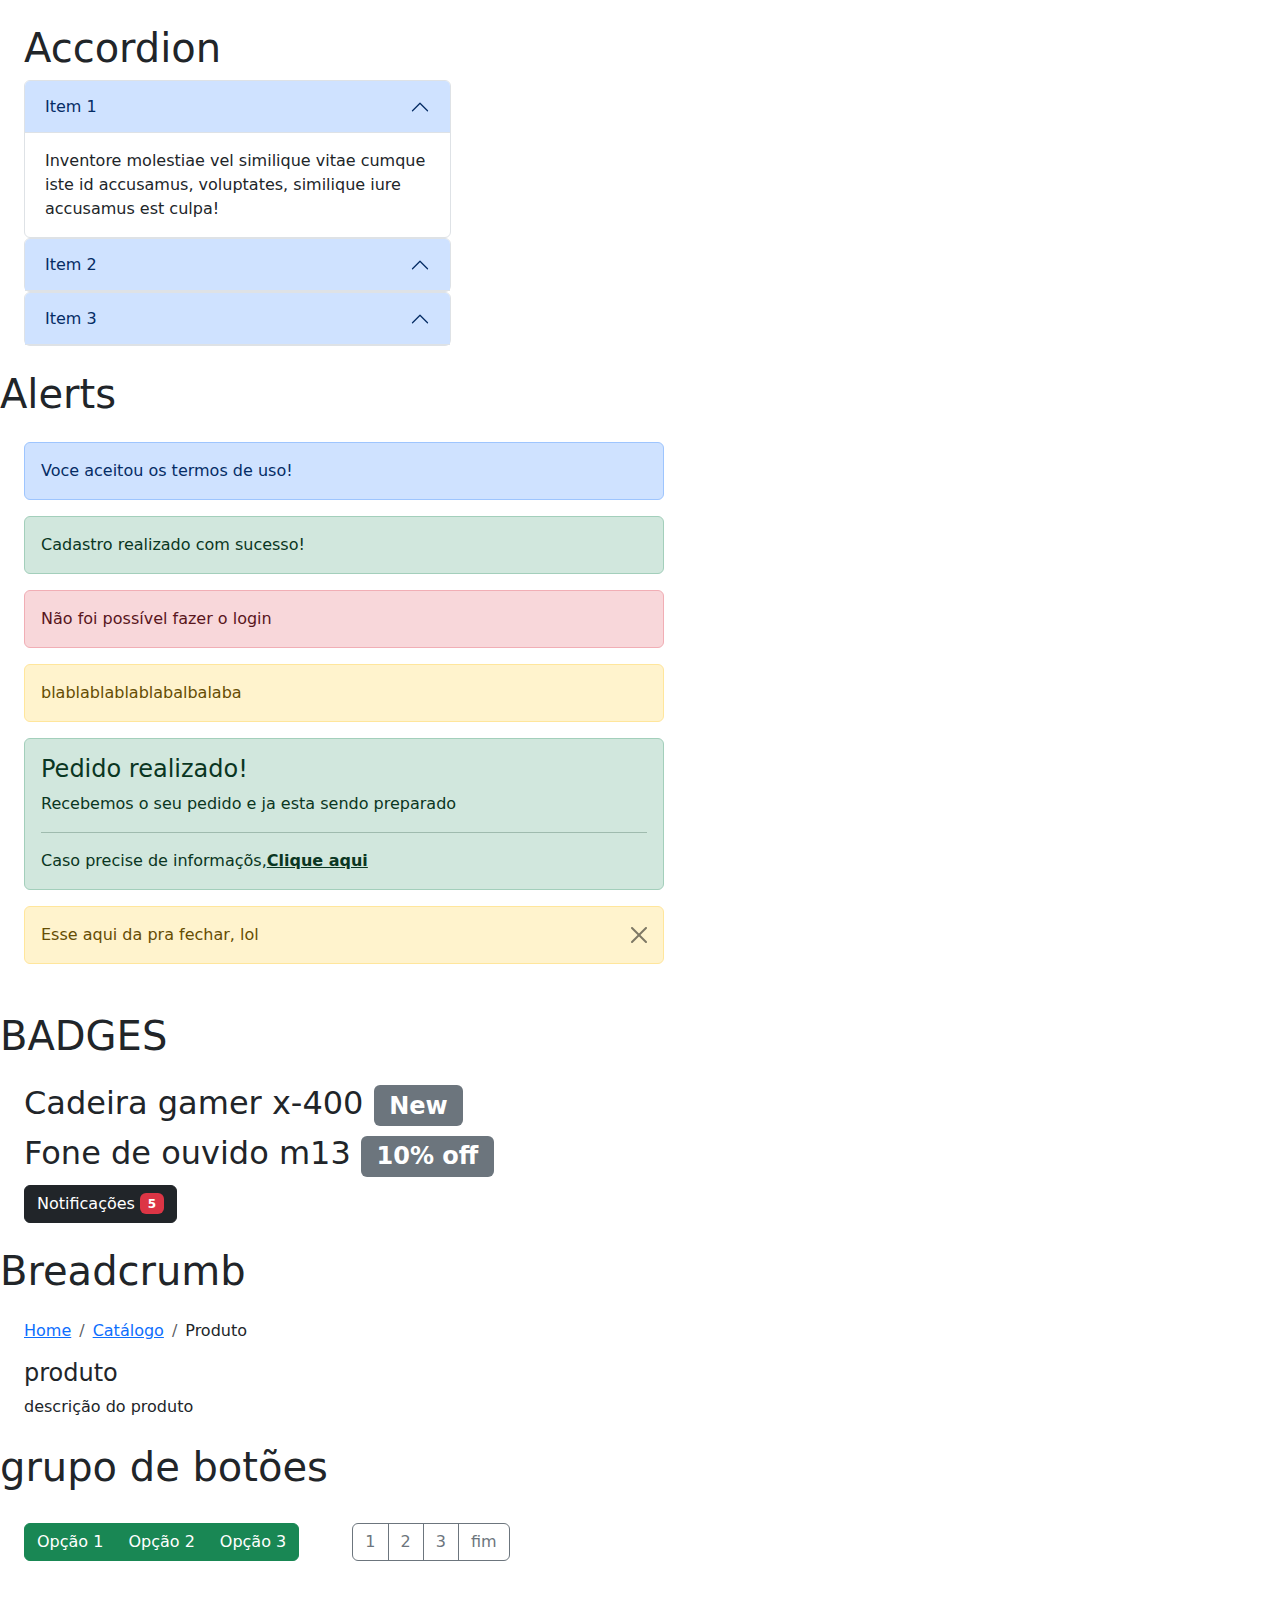
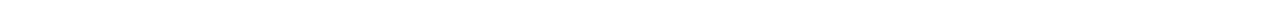
==== componentes/index.html @ d86df04e "componentes" ====
<!DOCTYPE html>
<html lang="en">
<head>
    <meta charset="UTF-8">
    <meta name="viewport" content="width=device-width, initial-scale=1.0">
    <title>Componentes</title>

    <link rel="stylesheet" href="estilo/style.css">
<!-- bootstrap -->
<link href="https://cdn.jsdelivr.net/npm/bootstrap@5.3.3/dist/css/bootstrap.min.css" rel="stylesheet" integrity="sha384-QWTKZyjpPEjISv5WaRU9OFeRpok6YctnYmDr5pNlyT2bRjXh0JMhjY6hW+ALEwIH" crossorigin="anonymous">

<!-- bts js -->
<script src="https://cdn.jsdelivr.net/npm/@popperjs/core@2.11.8/dist/umd/popper.min.js" integrity="sha384-I7E8VVD/ismYTF4hNIPjVp/Zjvgyol6VFvRkX/vR+Vc4jQkC+hVqc2pM8ODewa9r" crossorigin="anonymous"></script>
<script src="https://cdn.jsdelivr.net/npm/bootstrap@5.3.3/dist/js/bootstrap.min.js" integrity="sha384-0pUGZvbkm6XF6gxjEnlmuGrJXVbNuzT9qBBavbLwCsOGabYfZo0T0to5eqruptLy" crossorigin="anonymous" defer></script>

</head>
<body>
<div class="col-4 m-4">

    <!-- ACORDION -->

    <h1>Accordion</h1>

    <div class="accordion" id="accordion">
        <div class="accordion-item">
            <h2 class="accordion-header" id="headingOne"> 
                <button class="accordion-button" type="buttton" data-bs-toggle="collapse" data-bs-target="#collapseOne" aria-expanded="true" aria-controls="collapseOne">
                Item 1
                </button>   
            </h2>

            <div class="accordion-collapse collapse show" id="collapseOne" aria-labelledby="headingOne" data-bs-parent="#accordion">
                <div class="accordion-body">
                    Inventore molestiae vel similique vitae cumque iste id accusamus, voluptates, similique iure accusamus est culpa!
                </div>
            </div>
        </div>
    </div>

    <div class="accordion" id="accordion">
        <div class="accordion-item">
            <h2 class="accordion-header" id="headingTwo"> 
                <button class="accordion-button" type="buttton" data-bs-toggle="collapse" data-bs-target="#collapseTwo" aria-expanded="true" aria-controls="collapseTwo">
                Item 2
                </button>   
            </h2>

            <div class="accordion-collapse collapse" id="collapseTwo" aria-labelledby="headingTwo" data-bs-parent="#accordion">
                <div class="accordion-body">
                    Lorem ipsum dolor sit amet, consectetur adipisicing elit. Similique iure accusamus est culpa!
                </div>
            </div>
        </div>
    </div>

    <div class="accordion" id="accordion">
        <div class="accordion-item">
            <h2 class="accordion-header" id="headingThree"> 
                <button class="accordion-button" type="buttton" data-bs-toggle="collapse" data-bs-target="#collapseThree" aria-expanded="true" aria-controls="collapsethree">
                Item 3
                </button>   
            </h2>

            <div class="accordion-collapse collapse" id="collapseThree" aria-labelledby="headingThree" data-bs-parent="#accordion">
                <div class="accordion-body">
                    Lorem ipsum dolor sit amet, consectetur adipisicing elit. Inventore molestiae vel similique vitae cumque iste id accusamus, voluptates, possimus officia adipisci animi maxime saepe voluptatibus.
                </div>
            </div>
        </div>
    </div>
</div>


<!-- ALERTAS -->

 <h1 class="mt-4" >Alerts</h1>
 <div class="col-6 m-4">
    <div class="alert alert-primary" role="alert">
        Voce aceitou os termos de uso!
    </div>
    <div class="alert alert-success" role="alert">
        Cadastro realizado com sucesso!
    </div>
    <div class="alert alert-danger" role="alert">
        Não foi possível fazer o login
    </div>
        <div class="alert alert-warning" role="alert">
            blablablablablabalbalaba    
    </div>
    <div class="alert alert-success">
        <h4 class="alert-heading">Pedido realizado!</h4>
        <p>Recebemos o seu pedido e ja esta sendo preparado</p>
        <hr>
        <p class="mb-0" > Caso precise de informaçõs,<a class="alert-link" href="#">Clique aqui</a></p>
    </div>

    <!-- com icone de fechar -->
     <div class="alert alert-warning alert-dismissible" role="alert">Esse aqui da pra fechar, lol
        <button type="button" class="btn-close" data-bs-dismiss="alert" aria-label="close"></button>
    </div>
</div>



<h1 class="mt-5">BADGES</h1>
<!-- BADGES -->
    <div class="col--md-6 m-4">
        <h2>Cadeira gamer x-400
            <span class="badge bg-secondary">New</span>
        </h2>
        <h2> Fone de ouvido m13
            <span class="badge bg-secondary">10% off</span>
        </h2>

     <button type="button" class="btn btn-dark">Notificações <span class="badge bg-danger">5</span></button>

    </div>

<!-- BREADCUMB -->
 <h1>Breadcrumb</h1>

 <div class="col-md-6 m-4">
     <ol class="breadcrumb">
        <li class="breadcrumb-item"><a href="">Home</a></li>
        <li class="breadcrumb-item"><a href="">Catálogo</a></li>
        <li class="breadcrumb-item">Produto</li>
     </ol>
     <h4>produto</h4>
     <p>descrição do produto</p>
 </div>

 <!-- button-group -->
  <h1>grupo de botões</h1>
  <div class="btn-group m-4" role="group">
    <button class="btn btn-success">Opção 1</button>
    <button class="btn btn-success">Opção 2</button>
    <button class="btn btn-success">Opção 3</button>
  </div>

  <div class="btn-group m-4" role="group">
    <button class="btn btn-outline-secondary">1</button>
    <button class="btn btn-outline-secondary">2</button>
    <button class="btn btn-outline-secondary">3</button>
    <button class="btn btn-outline-secondary">fim</button>
  </div>

<!-- CARDS -->
 <h1 class="mb-4 m-4"></h1>



</body>
</html>
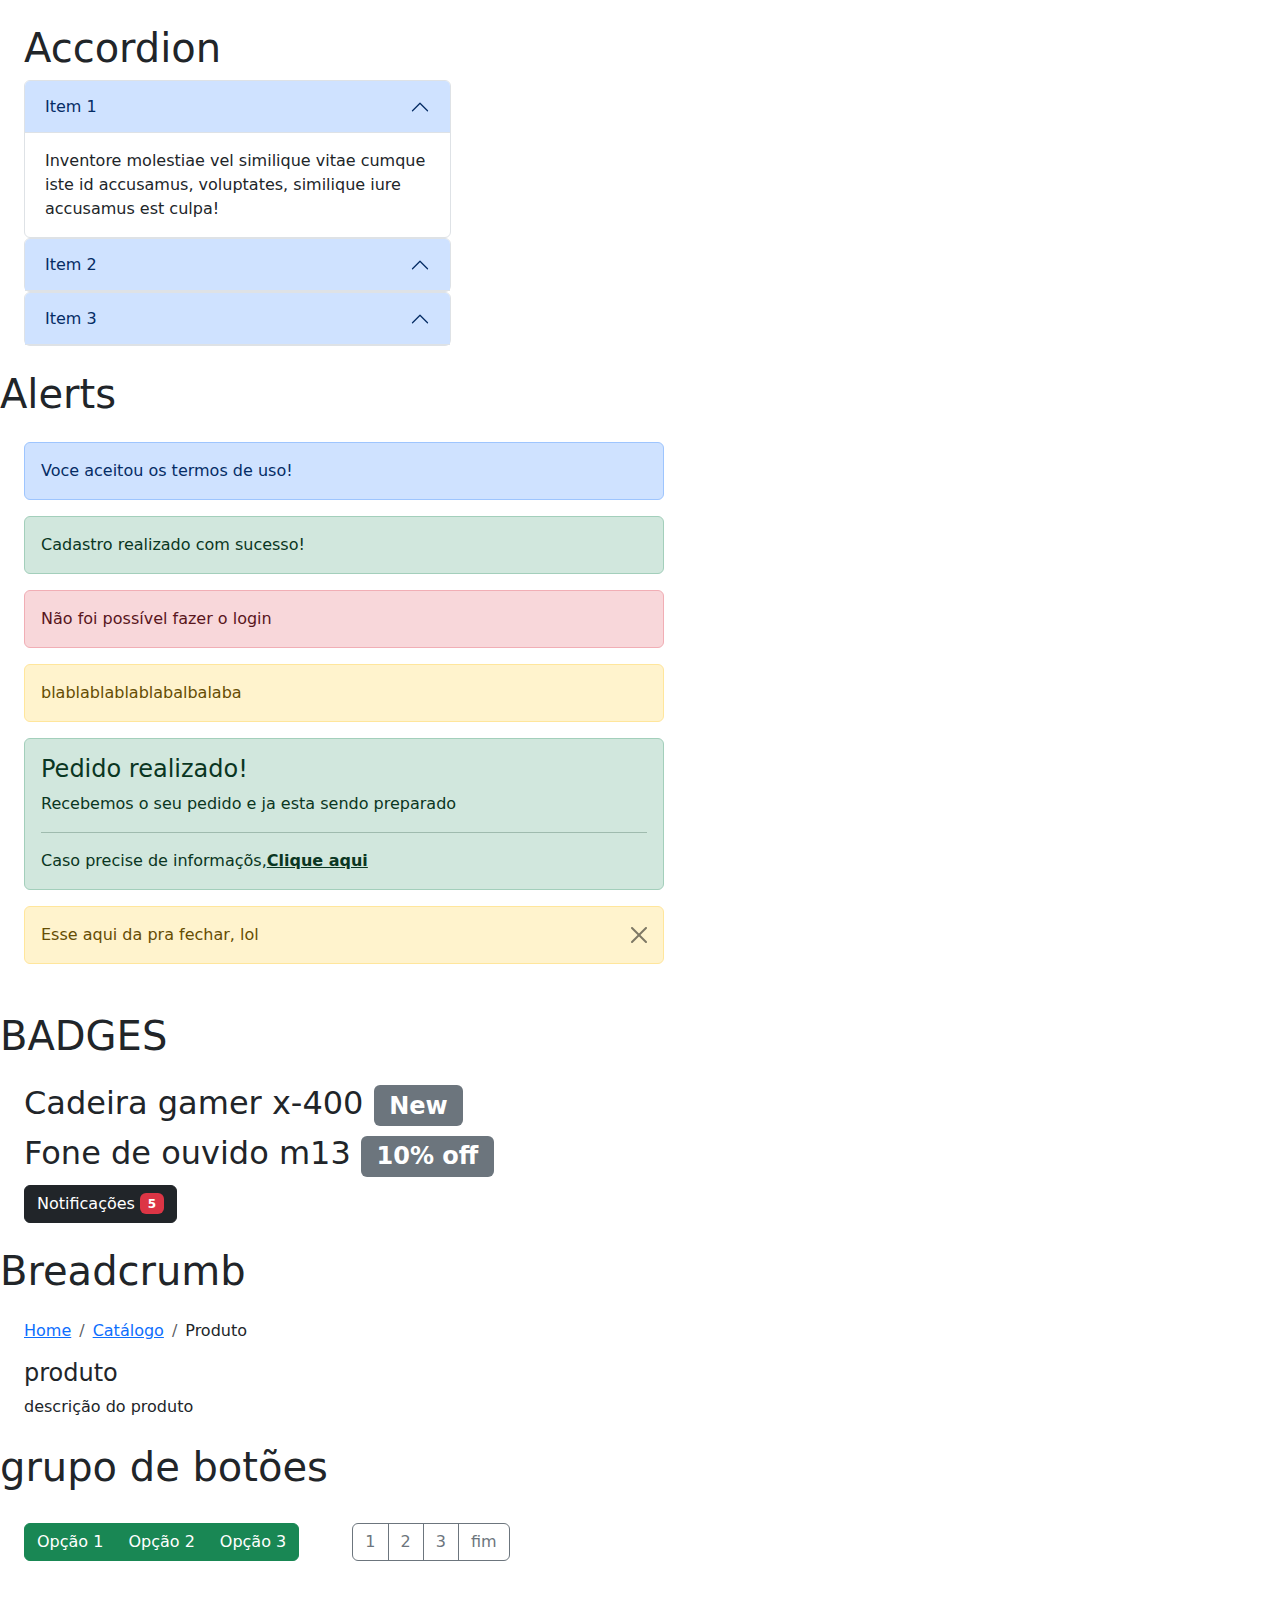
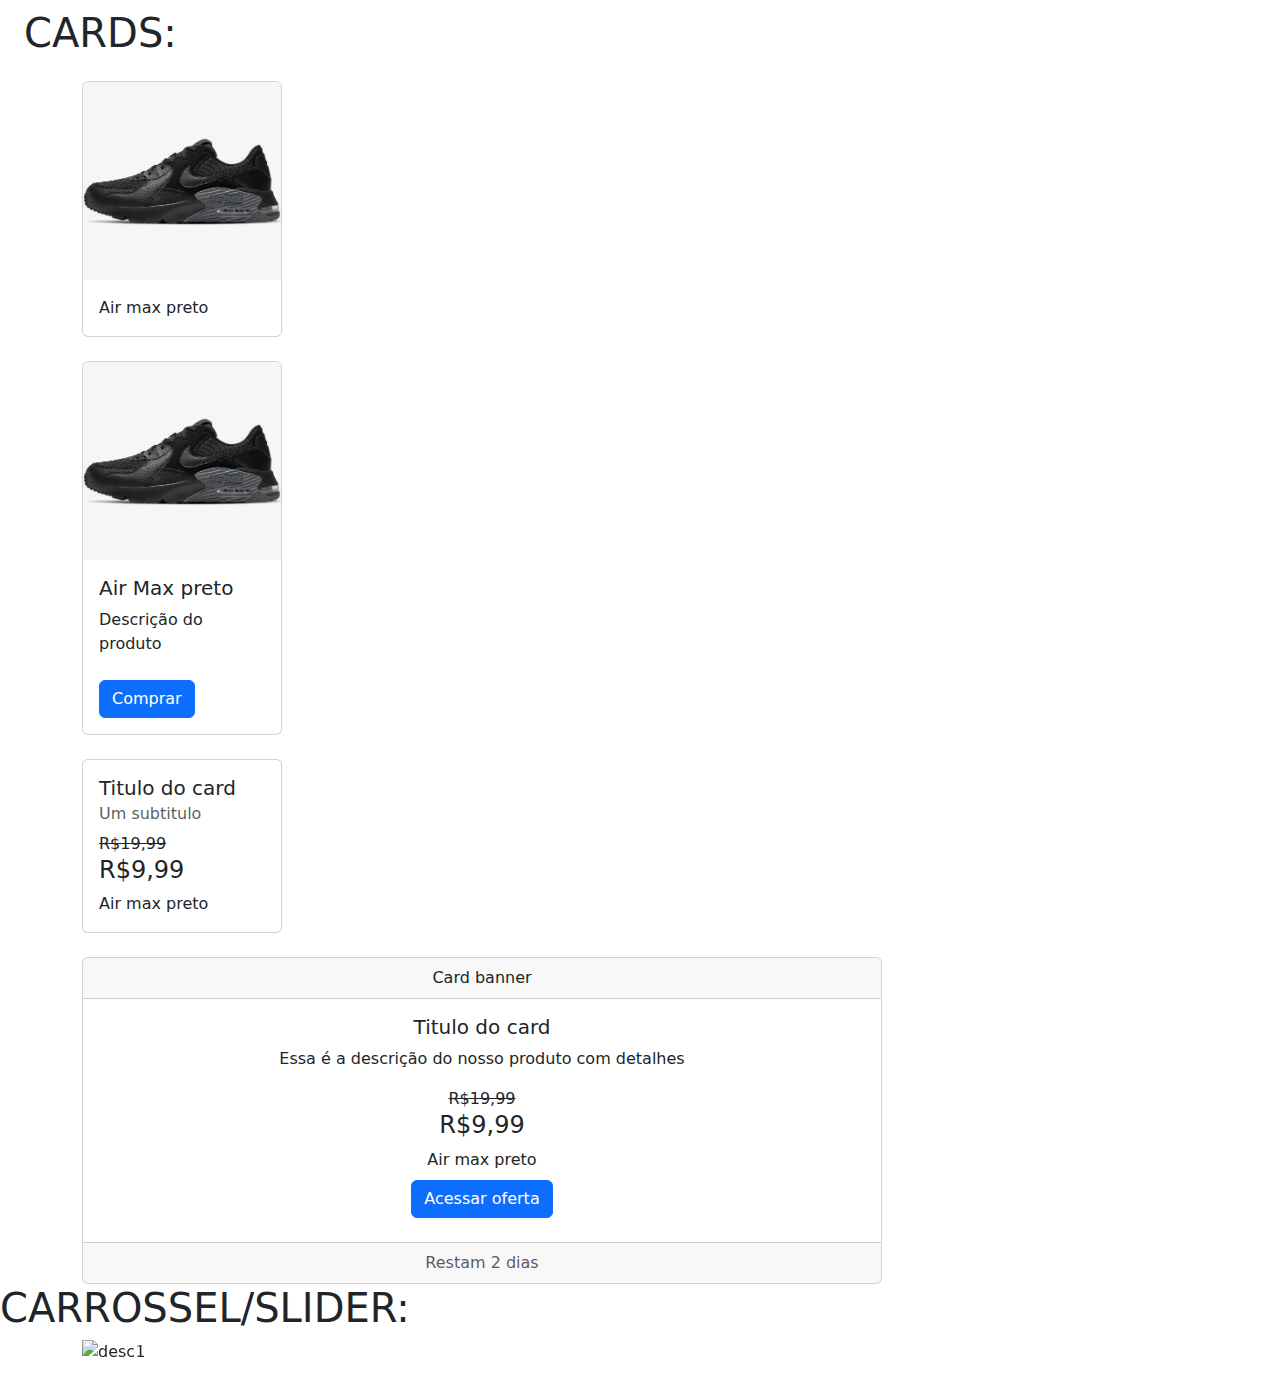
==== commit ad41c74f: "ok" ====
--- a/componentes/index.html
+++ b/componentes/index.html
@@ -1,153 +1,349 @@
 <!DOCTYPE html>
 <html lang="en">
-<head>
-    <meta charset="UTF-8">
-    <meta name="viewport" content="width=device-width, initial-scale=1.0">
+  <head>
+    <meta charset="UTF-8" />
+    <meta name="viewport" content="width=device-width, initial-scale=1.0" />
     <title>Componentes</title>
 
-    <link rel="stylesheet" href="estilo/style.css">
-<!-- bootstrap -->
-<link href="https://cdn.jsdelivr.net/npm/bootstrap@5.3.3/dist/css/bootstrap.min.css" rel="stylesheet" integrity="sha384-QWTKZyjpPEjISv5WaRU9OFeRpok6YctnYmDr5pNlyT2bRjXh0JMhjY6hW+ALEwIH" crossorigin="anonymous">
-
-<!-- bts js -->
-<script src="https://cdn.jsdelivr.net/npm/@popperjs/core@2.11.8/dist/umd/popper.min.js" integrity="sha384-I7E8VVD/ismYTF4hNIPjVp/Zjvgyol6VFvRkX/vR+Vc4jQkC+hVqc2pM8ODewa9r" crossorigin="anonymous"></script>
-<script src="https://cdn.jsdelivr.net/npm/bootstrap@5.3.3/dist/js/bootstrap.min.js" integrity="sha384-0pUGZvbkm6XF6gxjEnlmuGrJXVbNuzT9qBBavbLwCsOGabYfZo0T0to5eqruptLy" crossorigin="anonymous" defer></script>
-
-</head>
-<body>
-<div class="col-4 m-4">
-
-    <!-- ACORDION -->
-
-    <h1>Accordion</h1>
-
-    <div class="accordion" id="accordion">
+    <link rel="stylesheet" href="estilo/style.css" />
+    <!-- bootstrap -->
+    <link
+      href="https://cdn.jsdelivr.net/npm/bootstrap@5.3.3/dist/css/bootstrap.min.css"
+      rel="stylesheet"
+      integrity="sha384-QWTKZyjpPEjISv5WaRU9OFeRpok6YctnYmDr5pNlyT2bRjXh0JMhjY6hW+ALEwIH"
+      crossorigin="anonymous"
+    />
+
+    <!-- bts js -->
+    <script
+      src="https://cdn.jsdelivr.net/npm/@popperjs/core@2.11.8/dist/umd/popper.min.js"
+      integrity="sha384-I7E8VVD/ismYTF4hNIPjVp/Zjvgyol6VFvRkX/vR+Vc4jQkC+hVqc2pM8ODewa9r"
+      crossorigin="anonymous"
+    ></script>
+    <script
+      src="https://cdn.jsdelivr.net/npm/bootstrap@5.3.3/dist/js/bootstrap.min.js"
+      integrity="sha384-0pUGZvbkm6XF6gxjEnlmuGrJXVbNuzT9qBBavbLwCsOGabYfZo0T0to5eqruptLy"
+      crossorigin="anonymous"
+      defer
+    ></script>
+  </head>
+  <body>
+    <div class="col-4 m-4">
+      <!-- ACORDION -->
+
+      <h1>Accordion</h1>
+
+      <div class="accordion" id="accordion">
         <div class="accordion-item">
-            <h2 class="accordion-header" id="headingOne"> 
-                <button class="accordion-button" type="buttton" data-bs-toggle="collapse" data-bs-target="#collapseOne" aria-expanded="true" aria-controls="collapseOne">
-                Item 1
-                </button>   
-            </h2>
-
-            <div class="accordion-collapse collapse show" id="collapseOne" aria-labelledby="headingOne" data-bs-parent="#accordion">
-                <div class="accordion-body">
-                    Inventore molestiae vel similique vitae cumque iste id accusamus, voluptates, similique iure accusamus est culpa!
-                </div>
-            </div>
-        </div>
-    </div>
-
-    <div class="accordion" id="accordion">
+          <h2 class="accordion-header" id="headingOne">
+            <button
+              class="accordion-button"
+              type="buttton"
+              data-bs-toggle="collapse"
+              data-bs-target="#collapseOne"
+              aria-expanded="true"
+              aria-controls="collapseOne"
+            >
+              Item 1
+            </button>
+          </h2>
+
+          <div
+            class="accordion-collapse collapse show"
+            id="collapseOne"
+            aria-labelledby="headingOne"
+            data-bs-parent="#accordion"
+          >
+            <div class="accordion-body">
+              Inventore molestiae vel similique vitae cumque iste id accusamus,
+              voluptates, similique iure accusamus est culpa!
+            </div>
+          </div>
+        </div>
+      </div>
+
+      <div class="accordion" id="accordion">
         <div class="accordion-item">
-            <h2 class="accordion-header" id="headingTwo"> 
-                <button class="accordion-button" type="buttton" data-bs-toggle="collapse" data-bs-target="#collapseTwo" aria-expanded="true" aria-controls="collapseTwo">
-                Item 2
-                </button>   
-            </h2>
-
-            <div class="accordion-collapse collapse" id="collapseTwo" aria-labelledby="headingTwo" data-bs-parent="#accordion">
-                <div class="accordion-body">
-                    Lorem ipsum dolor sit amet, consectetur adipisicing elit. Similique iure accusamus est culpa!
-                </div>
-            </div>
-        </div>
-    </div>
-
-    <div class="accordion" id="accordion">
+          <h2 class="accordion-header" id="headingTwo">
+            <button
+              class="accordion-button"
+              type="buttton"
+              data-bs-toggle="collapse"
+              data-bs-target="#collapseTwo"
+              aria-expanded="true"
+              aria-controls="collapseTwo"
+            >
+              Item 2
+            </button>
+          </h2>
+
+          <div
+            class="accordion-collapse collapse"
+            id="collapseTwo"
+            aria-labelledby="headingTwo"
+            data-bs-parent="#accordion"
+          >
+            <div class="accordion-body">
+              Lorem ipsum dolor sit amet, consectetur adipisicing elit.
+              Similique iure accusamus est culpa!
+            </div>
+          </div>
+        </div>
+      </div>
+
+      <div class="accordion" id="accordion">
         <div class="accordion-item">
-            <h2 class="accordion-header" id="headingThree"> 
-                <button class="accordion-button" type="buttton" data-bs-toggle="collapse" data-bs-target="#collapseThree" aria-expanded="true" aria-controls="collapsethree">
-                Item 3
-                </button>   
-            </h2>
-
-            <div class="accordion-collapse collapse" id="collapseThree" aria-labelledby="headingThree" data-bs-parent="#accordion">
-                <div class="accordion-body">
-                    Lorem ipsum dolor sit amet, consectetur adipisicing elit. Inventore molestiae vel similique vitae cumque iste id accusamus, voluptates, possimus officia adipisci animi maxime saepe voluptatibus.
-                </div>
-            </div>
-        </div>
-    </div>
-</div>
-
-
-<!-- ALERTAS -->
-
- <h1 class="mt-4" >Alerts</h1>
- <div class="col-6 m-4">
-    <div class="alert alert-primary" role="alert">
+          <h2 class="accordion-header" id="headingThree">
+            <button
+              class="accordion-button"
+              type="buttton"
+              data-bs-toggle="collapse"
+              data-bs-target="#collapseThree"
+              aria-expanded="true"
+              aria-controls="collapsethree"
+            >
+              Item 3
+            </button>
+          </h2>
+
+          <div
+            class="accordion-collapse collapse"
+            id="collapseThree"
+            aria-labelledby="headingThree"
+            data-bs-parent="#accordion"
+          >
+            <div class="accordion-body">
+              Lorem ipsum dolor sit amet, consectetur adipisicing elit.
+              Inventore molestiae vel similique vitae cumque iste id accusamus,
+              voluptates, possimus officia adipisci animi maxime saepe
+              voluptatibus.
+            </div>
+          </div>
+        </div>
+      </div>
+    </div>
+
+    <!-- ALERTAS -->
+
+    <h1 class="mt-4">Alerts</h1>
+    <div class="col-6 m-4">
+      <div class="alert alert-primary" role="alert">
         Voce aceitou os termos de uso!
-    </div>
-    <div class="alert alert-success" role="alert">
+      </div>
+      <div class="alert alert-success" role="alert">
         Cadastro realizado com sucesso!
-    </div>
-    <div class="alert alert-danger" role="alert">
+      </div>
+      <div class="alert alert-danger" role="alert">
         Não foi possível fazer o login
-    </div>
-        <div class="alert alert-warning" role="alert">
-            blablablablablabalbalaba    
-    </div>
-    <div class="alert alert-success">
+      </div>
+      <div class="alert alert-warning" role="alert">
+        blablablablablabalbalaba
+      </div>
+      <div class="alert alert-success">
         <h4 class="alert-heading">Pedido realizado!</h4>
         <p>Recebemos o seu pedido e ja esta sendo preparado</p>
-        <hr>
-        <p class="mb-0" > Caso precise de informaçõs,<a class="alert-link" href="#">Clique aqui</a></p>
-    </div>
-
-    <!-- com icone de fechar -->
-     <div class="alert alert-warning alert-dismissible" role="alert">Esse aqui da pra fechar, lol
-        <button type="button" class="btn-close" data-bs-dismiss="alert" aria-label="close"></button>
-    </div>
-</div>
-
-
-
-<h1 class="mt-5">BADGES</h1>
-<!-- BADGES -->
+        <hr />
+        <p class="mb-0">
+          Caso precise de informaçõs,<a class="alert-link" href="#"
+            >Clique aqui</a
+          >
+        </p>
+      </div>
+
+      <!-- com icone de fechar -->
+      <div class="alert alert-warning alert-dismissible" role="alert">
+        Esse aqui da pra fechar, lol
+        <button
+          type="button"
+          class="btn-close"
+          data-bs-dismiss="alert"
+          aria-label="close"
+        ></button>
+      </div>
+    </div>
+
+    <h1 class="mt-5">BADGES</h1>
+    <!-- BADGES -->
     <div class="col--md-6 m-4">
-        <h2>Cadeira gamer x-400
-            <span class="badge bg-secondary">New</span>
-        </h2>
-        <h2> Fone de ouvido m13
-            <span class="badge bg-secondary">10% off</span>
-        </h2>
-
-     <button type="button" class="btn btn-dark">Notificações <span class="badge bg-danger">5</span></button>
-
-    </div>
-
-<!-- BREADCUMB -->
- <h1>Breadcrumb</h1>
-
- <div class="col-md-6 m-4">
-     <ol class="breadcrumb">
+      <h2>
+        Cadeira gamer x-400
+        <span class="badge bg-secondary">New</span>
+      </h2>
+      <h2>
+        Fone de ouvido m13
+        <span class="badge bg-secondary">10% off</span>
+      </h2>
+
+      <button type="button" class="btn btn-dark">
+        Notificações <span class="badge bg-danger">5</span>
+      </button>
+    </div>
+
+    <!-- BREADCUMB -->
+    <h1>Breadcrumb</h1>
+
+    <div class="col-md-6 m-4">
+      <ol class="breadcrumb">
         <li class="breadcrumb-item"><a href="">Home</a></li>
         <li class="breadcrumb-item"><a href="">Catálogo</a></li>
         <li class="breadcrumb-item">Produto</li>
-     </ol>
-     <h4>produto</h4>
-     <p>descrição do produto</p>
- </div>
-
- <!-- button-group -->
-  <h1>grupo de botões</h1>
-  <div class="btn-group m-4" role="group">
-    <button class="btn btn-success">Opção 1</button>
-    <button class="btn btn-success">Opção 2</button>
-    <button class="btn btn-success">Opção 3</button>
-  </div>
-
-  <div class="btn-group m-4" role="group">
-    <button class="btn btn-outline-secondary">1</button>
-    <button class="btn btn-outline-secondary">2</button>
-    <button class="btn btn-outline-secondary">3</button>
-    <button class="btn btn-outline-secondary">fim</button>
-  </div>
-
-<!-- CARDS -->
- <h1 class="mb-4 m-4"></h1>
-
-
-
-</body>
-</html>+      </ol>
+      <h4>produto</h4>
+      <p>descrição do produto</p>
+    </div>
+
+    <!-- button-group -->
+    <h1>grupo de botões</h1>
+    <div class="btn-group m-4" role="group">
+      <button class="btn btn-success">Opção 1</button>
+      <button class="btn btn-success">Opção 2</button>
+      <button class="btn btn-success">Opção 3</button>
+    </div>
+
+    <div class="btn-group m-4" role="group">
+      <button class="btn btn-outline-secondary">1</button>
+      <button class="btn btn-outline-secondary">2</button>
+      <button class="btn btn-outline-secondary">3</button>
+      <button class="btn btn-outline-secondary">fim</button>
+    </div>
+
+    <!-- CARDS -->
+    <h1 class="mb-4 m-4">CARDS:</h1>
+
+    <div class="container">
+      <div class="card mb-4">
+        <img
+          src="img/sneacker-preto.png"
+          alt="air max preto"
+          class="card-img-top"
+        />
+        <div class="card-body">
+          <div class="card-text">Air max preto</div>
+        </div>
+      </div>
+      <div class="card mb-4">
+        <img
+          src="img/sneacker-preto.png"
+          alt="air max preto"
+          class="card-img-top"
+        />
+        <div class="card-body">
+          <h5 class="card-title">Air Max preto</h5>
+          <div class="card-text mb-4">Descrição do produto</div>
+          <a href="#" class="btn btn-primary">Comprar</a>
+        </div>
+      </div>
+      <div class="card mb-4">
+        <div class="card-body">
+          <h5 class="card-title">Titulo do card</h5>
+          <h6 class="card-subtitle mb-2 text-muted">Um subtitulo</h6>
+          <del>R$19,99</del>
+          <p class="h4">R$9,99</p>
+
+          <div class="card-text">Air max preto</div>
+        </div>
+      </div>
+
+      <div class="card text-center" id="card-banner">
+        <!--banner pro card -->
+        <div class="card-header">Card banner</div>
+        <div class="card-body">
+          <h5 class="card-title">Titulo do card</h5>
+          <p class="card-text">
+            Essa é a descrição do nosso produto com detalhes
+          </p>
+          <del>R$19,99</del>
+          <p class="h4">R$9,99</p>
+          <div class="card-text">Air max preto</div>
+
+          <a href="" class="btn btn-primary mb-2 mt-2">Acessar oferta</a>
+        </div>
+        <div class="card-footer text-muted">Restam 2 dias</div>
+      </div>
+    </div>
+
+    <!-- SLIDER / CARROSSEL -->
+
+    <h1>CARROSSEL/SLIDER:</h1>
+
+    <div class="container mb-4">
+      <div class="col-8">
+        <div
+          id="carouselExampleIndicators"
+          class="carousel slide"
+          data-bs-ride="carousel"
+        >
+          <div class="carousel-indicators">
+            <button
+              class="active"
+              type="button"
+              data-bs-target="#carouselExampleIndicators"
+              data-bs-slide-to="0"
+              aria-current="true"
+              aria-label="slide 1"
+            ></button>
+            <button
+              type="button"
+              data-bs-target="#carouselExampleIndicators"
+              data-bs-slide-to="1"
+              aria-label="slide 2"
+            ></button>
+            <button
+              type="button"
+              data-bs-target="#carouselExampleIndicators"
+              data-bs-slide-to="2"
+              aria-label="slide 3"
+            ></button>
+        </div>
+
+          <div class="carousel-inner">
+            <div class="carousel-item active">
+              <img
+                src="https://via.placeholder.com/600"
+                alt="desc1"
+                class="d-block w-100"
+              >
+            </div>
+
+            <div class="carousel-item">
+              <img
+                src="https://via.placeholder.com/600"
+                alt="desc2"
+                class="d-block w-100"
+              >
+            </div>
+
+            <div class="carousel-item">
+              <img
+                src="https://via.placeholder.com/600"
+                alt="desc2"
+                class="d-block w-100"
+              >
+            </div>
+          </div>
+
+          <button
+            class="carousel-control-prev"
+            type="button"
+            data-bs-target="#carouselExampleIndicators"
+            data-bs-slide="prev"
+          >
+            <span class="carousel-control-prev-icon" aria-hidden="true"></span>
+            <span class="visually-hidden">Previous</span>
+          </button>
+
+          <button
+            class="carousel-control-next"
+            type="button"
+            data-bs-target="#carouselExampleIndicators"
+            data-bs-slide="next"
+          >
+            <span class="carousel-control-next-icon" aria-hidden="true"></span>
+            <span class="visually-hidden">Next</span>
+          </button>
+
+        </div>
+      </div>
+    </div>
+  </body>
+</html>
--- a/componentes/estilo/style.css
+++ b/componentes/estilo/style.css
@@ -0,0 +1,7 @@
+.card{
+    width: 200px;
+}
+
+#card-banner{
+    width: 800px;
+}